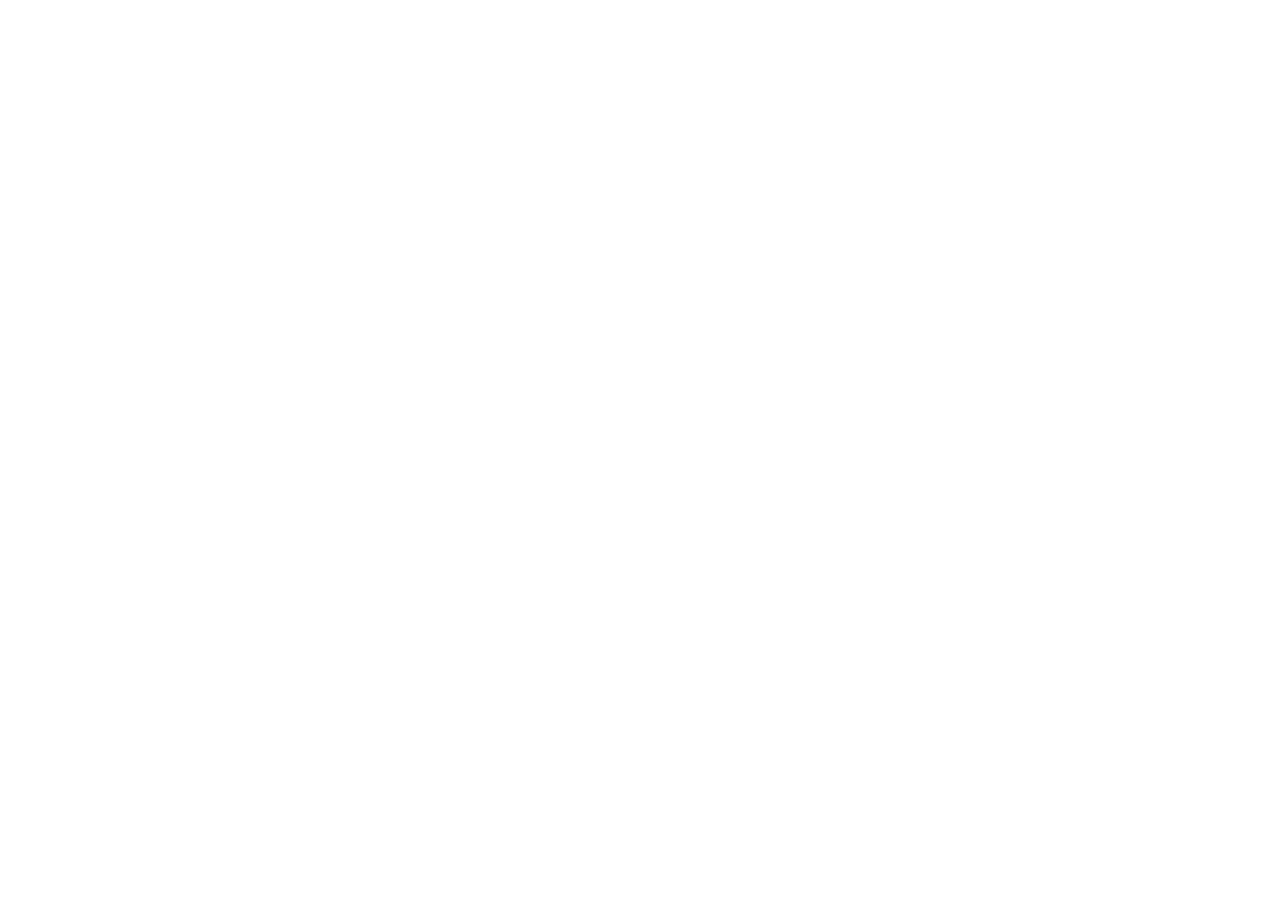
==== index.html @ 9163dc1a "borna commit" ====
<!DOCTYPE html>
<html lang="en">
<head>
    <meta charset="UTF-8">
    <meta http-equiv="X-UA-Compatible" content="IE=edge">
    <meta name="viewport" content="width=device-width, initial-scale=1.0">
    <title>Borna portfolio</title>
    <link rel="stylesheet" href="style.css">
</head>
<body>
    
</body>
</html>
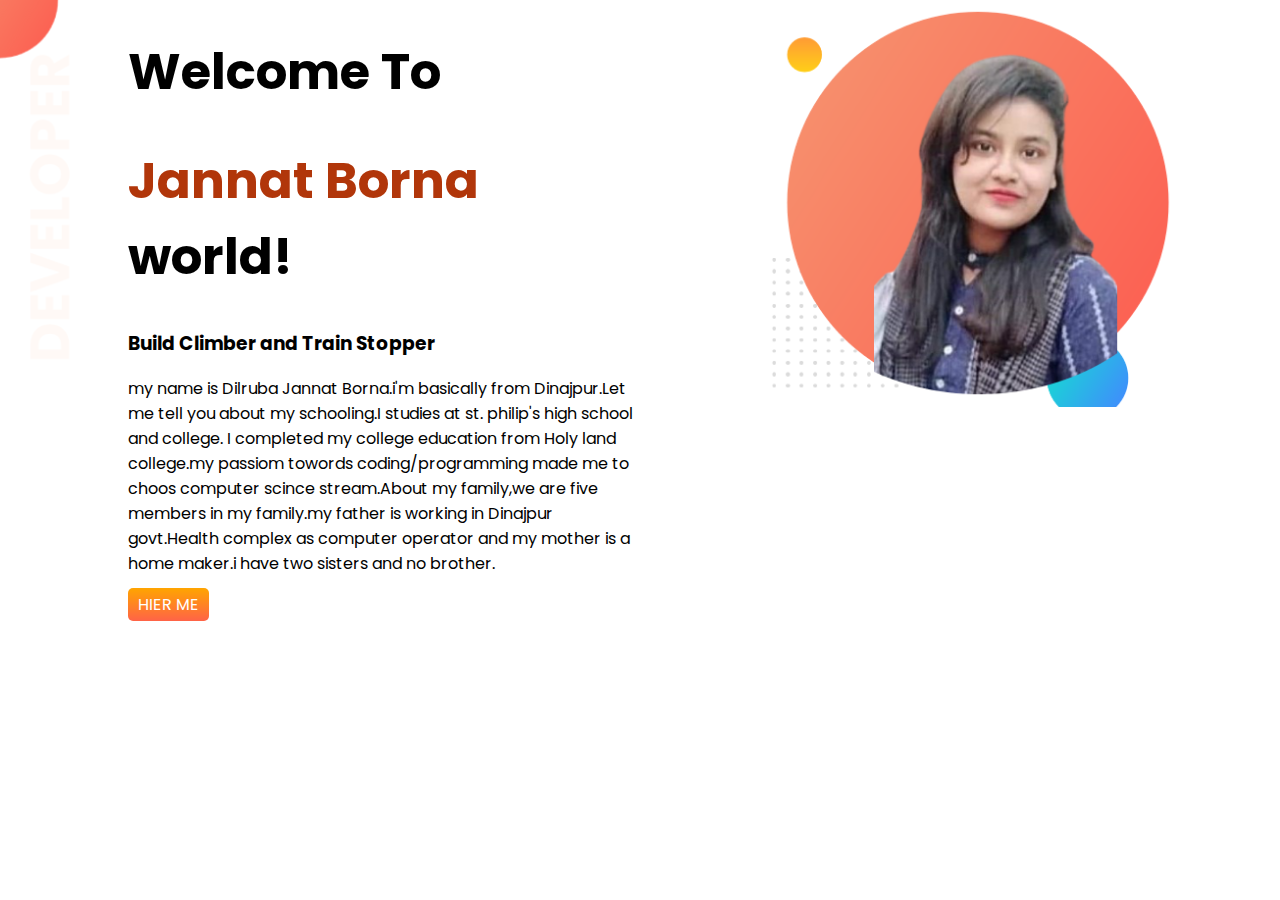
==== commit 8c48d0aa: "new work" ====
--- a/index.html
+++ b/index.html
@@ -5,9 +5,26 @@
     <meta http-equiv="X-UA-Compatible" content="IE=edge">
     <meta name="viewport" content="width=device-width, initial-scale=1.0">
     <title>Borna portfolio</title>
+    <link rel="preconnect" href="https://fonts.googleapis.com">
+    <link rel="preconnect" href="https://fonts.gstatic.com" crossorigin>
+    <link href="https://fonts.googleapis.com/css2?family=Poppins&display=swap" rel="stylesheet">
     <link rel="stylesheet" href="style.css">
 </head>
 <body>
+ <section class="top-banner">
+    <div class="job">
+          <h1>Welcome To</h1>
+           <h1><span class="color">Jannat Borna </span>world!</h1>
+            <h3>Build Climber and Train Stopper</h3>
+                 <p>my name is Dilruba Jannat Borna.i'm basically from Dinajpur.Let me tell you about my schooling.I studies at st. philip's high school and college. I completed my college education from Holy land college.my passiom towords coding/programming made me to choos computer scince stream.About my family,we are five members in my family.my father is working in Dinajpur govt.Health complex as computer operator and my mother is a home maker.i have two sisters and no brother.</p>
+<a class="good" target="_blank" href="https://www.facebook.com/">HIER ME
+</a>
+                
+</div>
+   <div class="job">
+       <img src="images/borna.png" alt="">
+   </div>  
+    </section>
     
 </body>
 </html>--- a/style.css
+++ b/style.css
@@ -0,0 +1,34 @@
+body{
+    font-family: 'Poppins', sans-serif;
+    margin: 0;
+}
+ h1{
+     font-size: 50px;
+ }
+ .color{
+     color:rgb(177, 54, 10);
+ }
+  section{
+      display: flex;
+  }
+  .job {
+      width: 50%;
+      padding-left: 10%;
+  }
+  .job img{
+      width: 80%;
+  }
+  .good{
+
+    text-decoration: none;
+    background-image: linear-gradient(orange, tomato);
+    padding: 5px 10px;
+    border-radius: 5px;
+   color: white;
+   font-weight: 400; 
+  }
+  .top-banner{
+      background-image: url(images/top-banner.png);
+      background-repeat: no-repeat;
+
+  }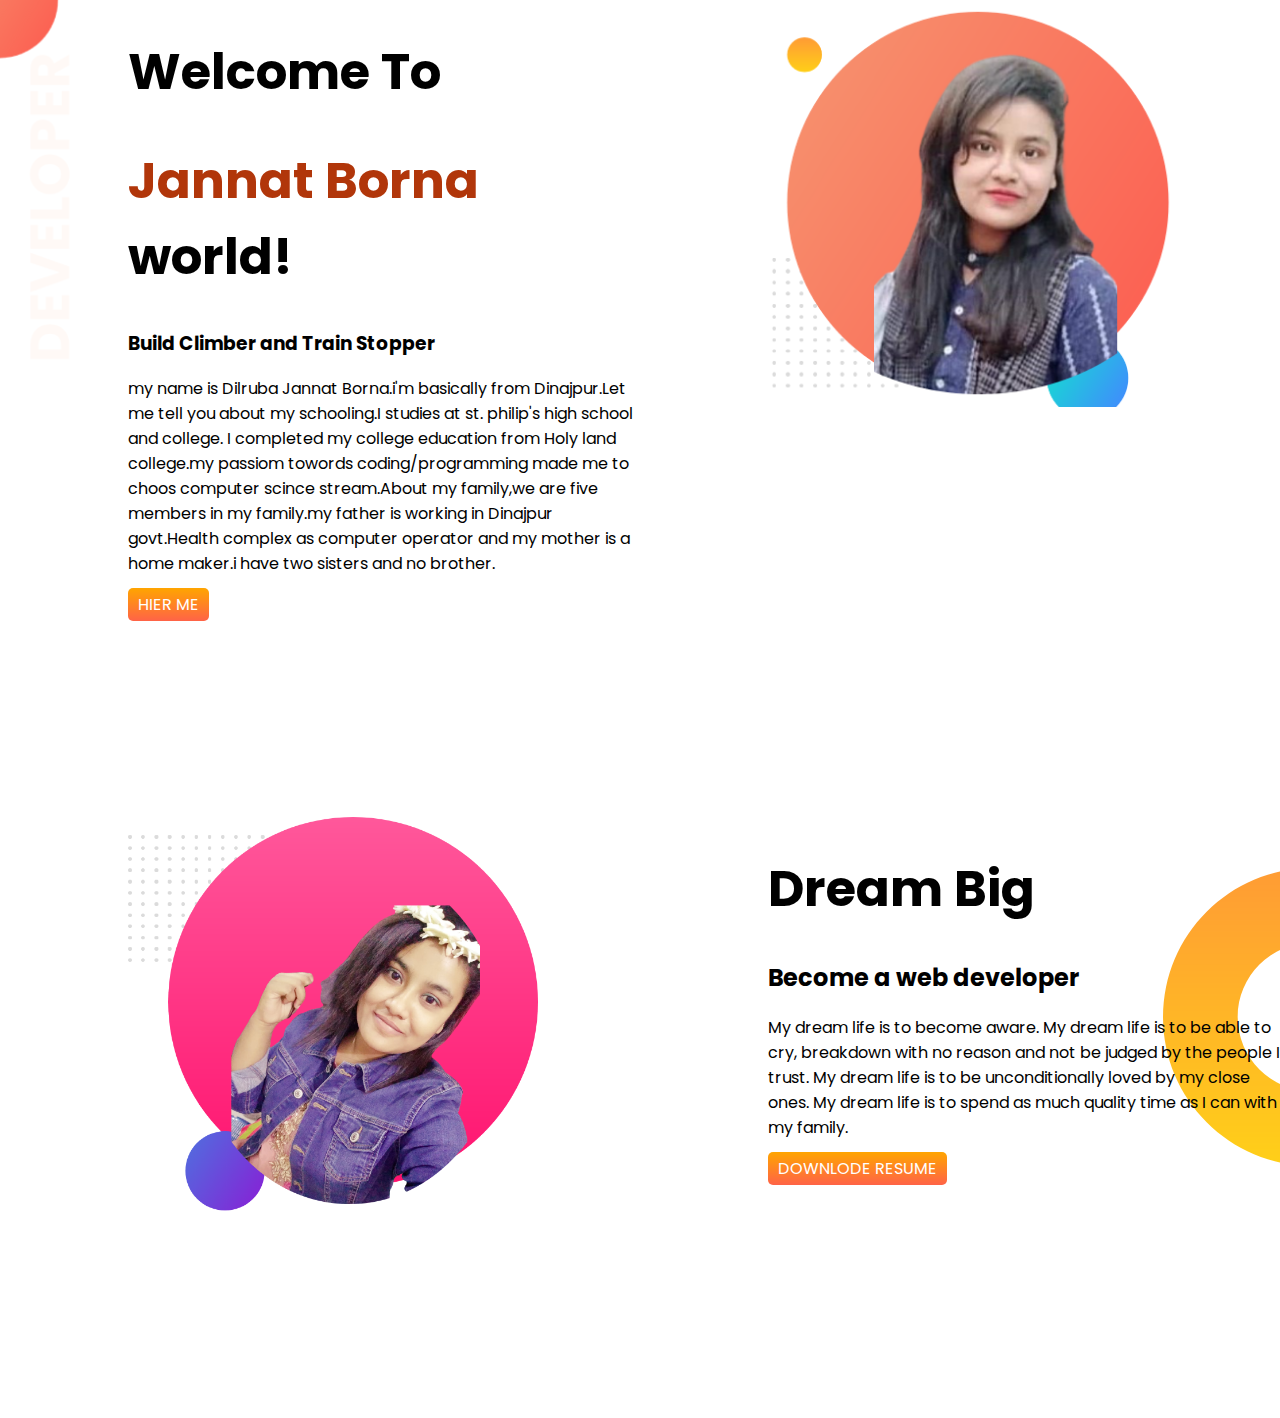
==== commit 6188d2c8: "dream add" ====
--- a/index.html
+++ b/index.html
@@ -25,6 +25,39 @@
        <img src="images/borna.png" alt="">
    </div>  
     </section>
-    
+  
+   <section class="Dream-Big">
+       <div class="job">
+            <img src="images/borna2.png" alt="">
+      </div>
+
+      <div class="job">
+          <h1>Dream Big</h1>
+          <h2>Become a web developer</h2>
+          <p>My dream life is to become aware. My dream life is to be able to cry, breakdown with no reason and not be judged by the
+        people I trust. My dream life is to be unconditionally loved by my close ones. My dream life is to spend as much quality
+        time as I can with my family.</p>
+        <a class="good" target="_blank" href="">DOWNLODE RESUME</a>
+      </div>
+
+
+
+
+
+
+
+
+
+   </section> 
+
+
+
+
+
+
+
+
+
+
 </body>
 </html>--- a/style.css
+++ b/style.css
@@ -10,6 +10,7 @@
  }
   section{
       display: flex;
+      margin-bottom: 200px;
   }
   .job {
       width: 50%;
@@ -30,5 +31,11 @@
   .top-banner{
       background-image: url(images/top-banner.png);
       background-repeat: no-repeat;
+}
+.Dream-Big{
+    background-image: url(images/dream-bg.png);
+    background-repeat: no-repeat;
+    background-position: right;
 
-  }+
+}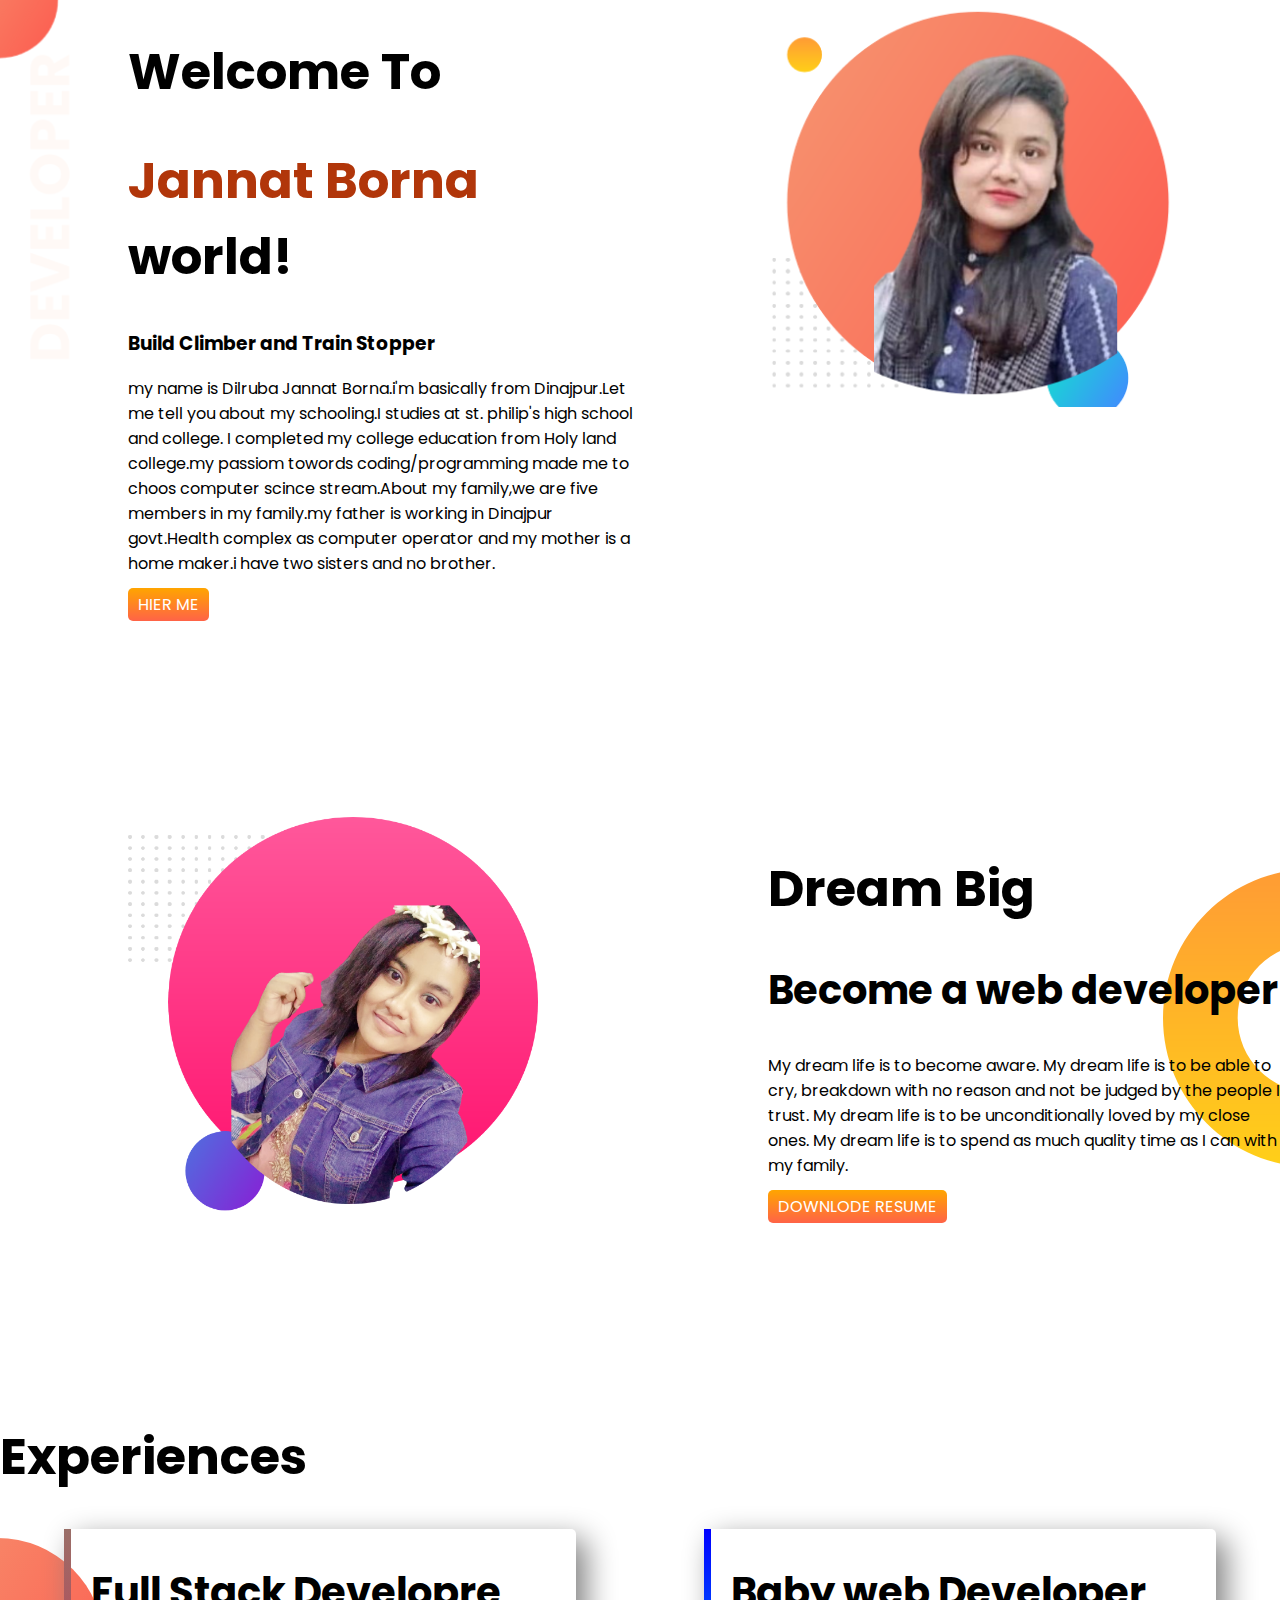
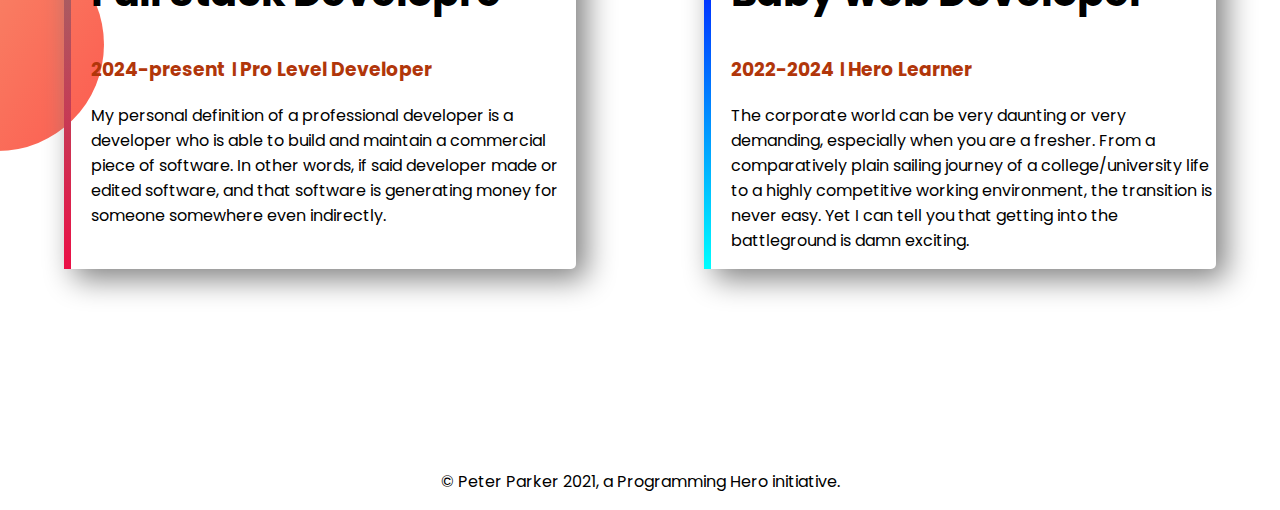
==== commit 6e8c897c: "experience" ====
--- a/index.html
+++ b/index.html
@@ -11,7 +11,7 @@
     <link rel="stylesheet" href="style.css">
 </head>
 <body>
- <section class="top-banner">
+ <section class="top-banner flexible-container">
     <div class="job">
           <h1>Welcome To</h1>
            <h1><span class="color">Jannat Borna </span>world!</h1>
@@ -26,7 +26,7 @@
    </div>  
     </section>
   
-   <section class="Dream-Big">
+   <section class="dream-big flexible-container">
        <div class="job">
             <img src="images/borna2.png" alt="">
       </div>
@@ -39,25 +39,31 @@
         time as I can with my family.</p>
         <a class="good" target="_blank" href="">DOWNLODE RESUME</a>
       </div>
+   </section>
+    <section class="Experience-area">
+      <h1>Experiences</h1>
+      <div class="flexible-container">
+          <div id="full-stack-experience" class="Experience-item">
+          <h2>Full Stack Developre</h2>
+          <h3 class="color">2024-present । Pro Level Developer </h3>
+          <P>My personal definition of a professional developer is a developer who is able to build and maintain a commercial piece
+        of software. In other words, if said developer made or edited software, and that software is generating money for
+        someone somewhere even indirectly.</P>
+      </div>
 
-
-
-
-
-
-
-
-
-   </section> 
-
-
-
-
-
-
-
-
-
+      <div id="web-dev-experience" class="Experience-item">
+          <h2>Baby web Developer</h2>
+          <h3 class="color">2022-2024 । Hero Learner </h3>
+          <p>The corporate world can be very daunting or very demanding, especially when you are a fresher. From a comparatively
+        plain sailing journey of a college/university life to a highly competitive working environment, the transition is never
+        easy. Yet I can tell you that getting into the battleground is damn exciting. </p>
+      </div>
+</div>
+      </section>
+</section> 
+     <footer>
+         <p>© Peter Parker 2021, a Programming Hero initiative.</p>
+     </footer> 
 
 </body>
 </html>--- a/style.css
+++ b/style.css
@@ -5,16 +5,21 @@
  h1{
      font-size: 50px;
  }
+ h2{
+     font-size: 40px;
+ }
  .color{
      color:rgb(177, 54, 10);
  }
-  section{
+  .flexible-container{
       display: flex;
       margin-bottom: 200px;
   }
   .job {
       width: 50%;
       padding-left: 10%;
+      
+
   }
   .job img{
       width: 80%;
@@ -32,10 +37,35 @@
       background-image: url(images/top-banner.png);
       background-repeat: no-repeat;
 }
-.Dream-Big{
+.dream-big{
     background-image: url(images/dream-bg.png);
     background-repeat: no-repeat;
     background-position: right;
-
-
+}
+.Experience-area{
+    background-image: url(images/exp-bg.png);
+    background-repeat: no-repeat;
+    background-position:left;
+}
+.Experience-item{
+    width: 40%;
+    margin-left: 5%;
+    margin-right: 5%;
+    padding-left: 20px;
+    border-radius: 5px;
+    box-shadow: 10px 10px 30px gray;
+    
+}
+#web-dev-experience{
+  border-left: 7px solid;
+  border-image: linear-gradient(blue, cyan);
+  border-image-slice: 1;
+}
+#full-stack-experience{
+ border-left: 7px solid;
+  border-image: linear-gradient(rgb(153, 111, 104), rgb(235, 15, 70));
+  border-image-slice: 1;
+}
+footer P{
+    text-align: center;
 }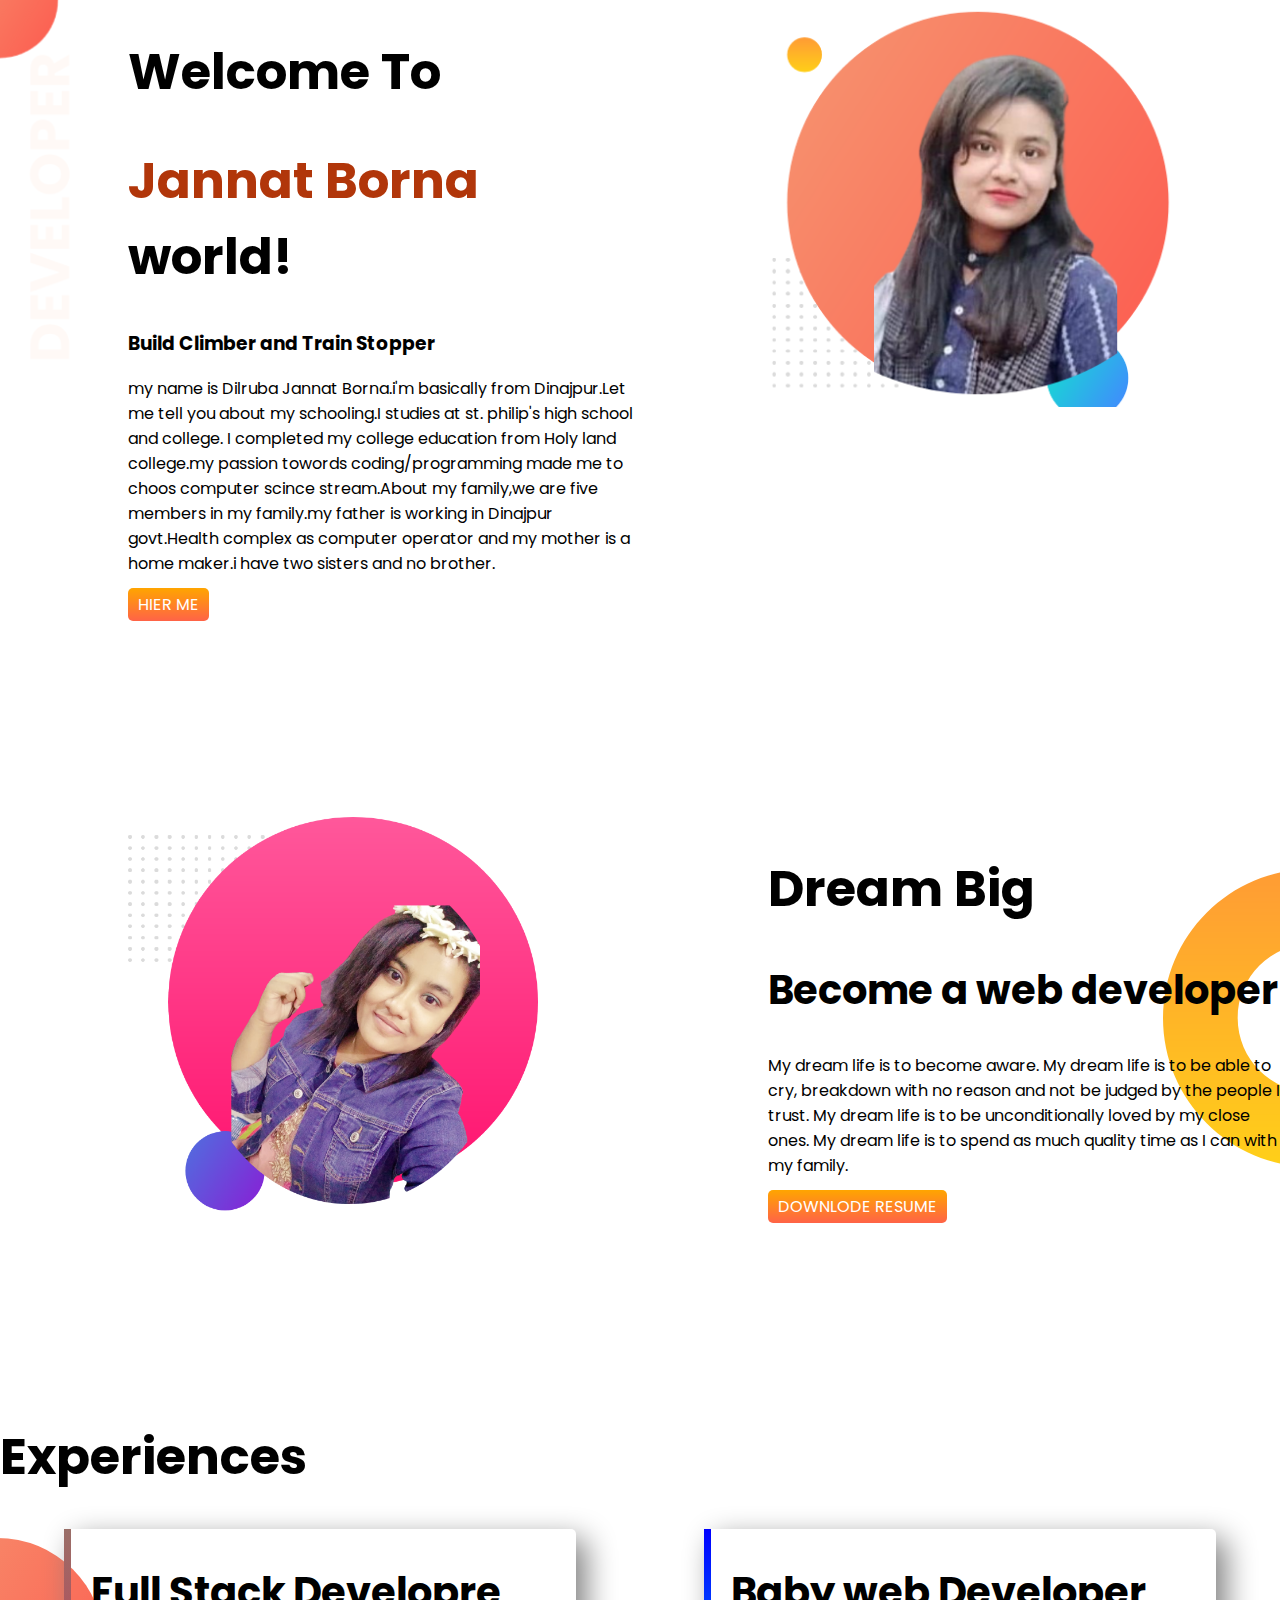
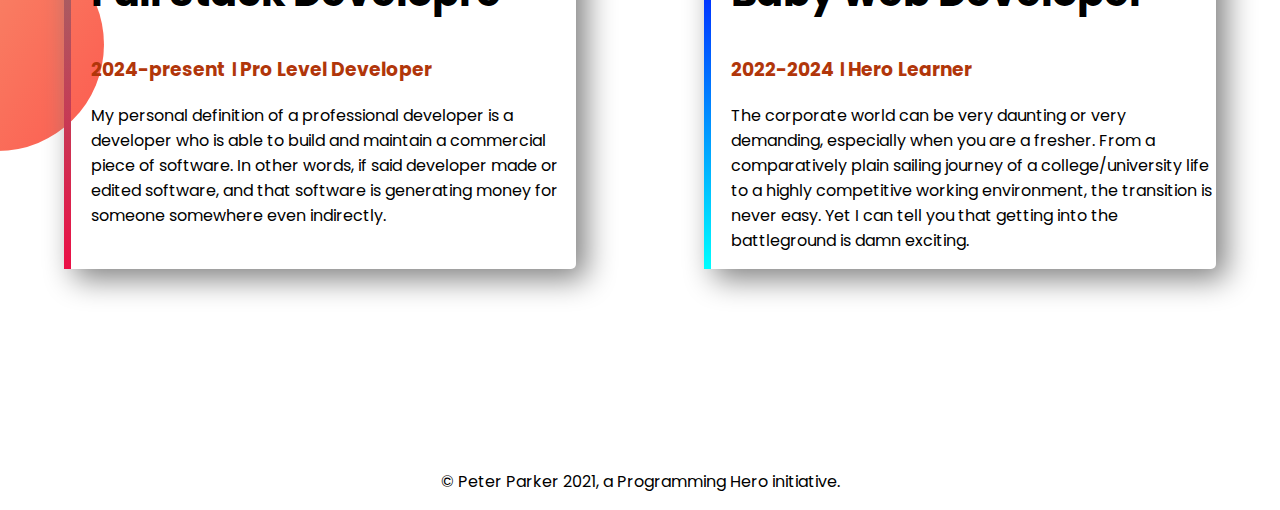
==== commit e0962744: "new add" ====
--- a/index.html
+++ b/index.html
@@ -16,7 +16,7 @@
           <h1>Welcome To</h1>
            <h1><span class="color">Jannat Borna </span>world!</h1>
             <h3>Build Climber and Train Stopper</h3>
-                 <p>my name is Dilruba Jannat Borna.i'm basically from Dinajpur.Let me tell you about my schooling.I studies at st. philip's high school and college. I completed my college education from Holy land college.my passiom towords coding/programming made me to choos computer scince stream.About my family,we are five members in my family.my father is working in Dinajpur govt.Health complex as computer operator and my mother is a home maker.i have two sisters and no brother.</p>
+                 <p>my name is Dilruba Jannat Borna.i'm basically from Dinajpur.Let me tell you about my schooling.I studies at st. philip's high school and college. I completed my college education from Holy land college.my passion towords coding/programming made me to choos computer scince stream.About my family,we are five members in my family.my father is working in Dinajpur govt.Health complex as computer operator and my mother is a home maker.i have two sisters and no brother.</p>
 <a class="good" target="_blank" href="https://www.facebook.com/">HIER ME
 </a>
                 
